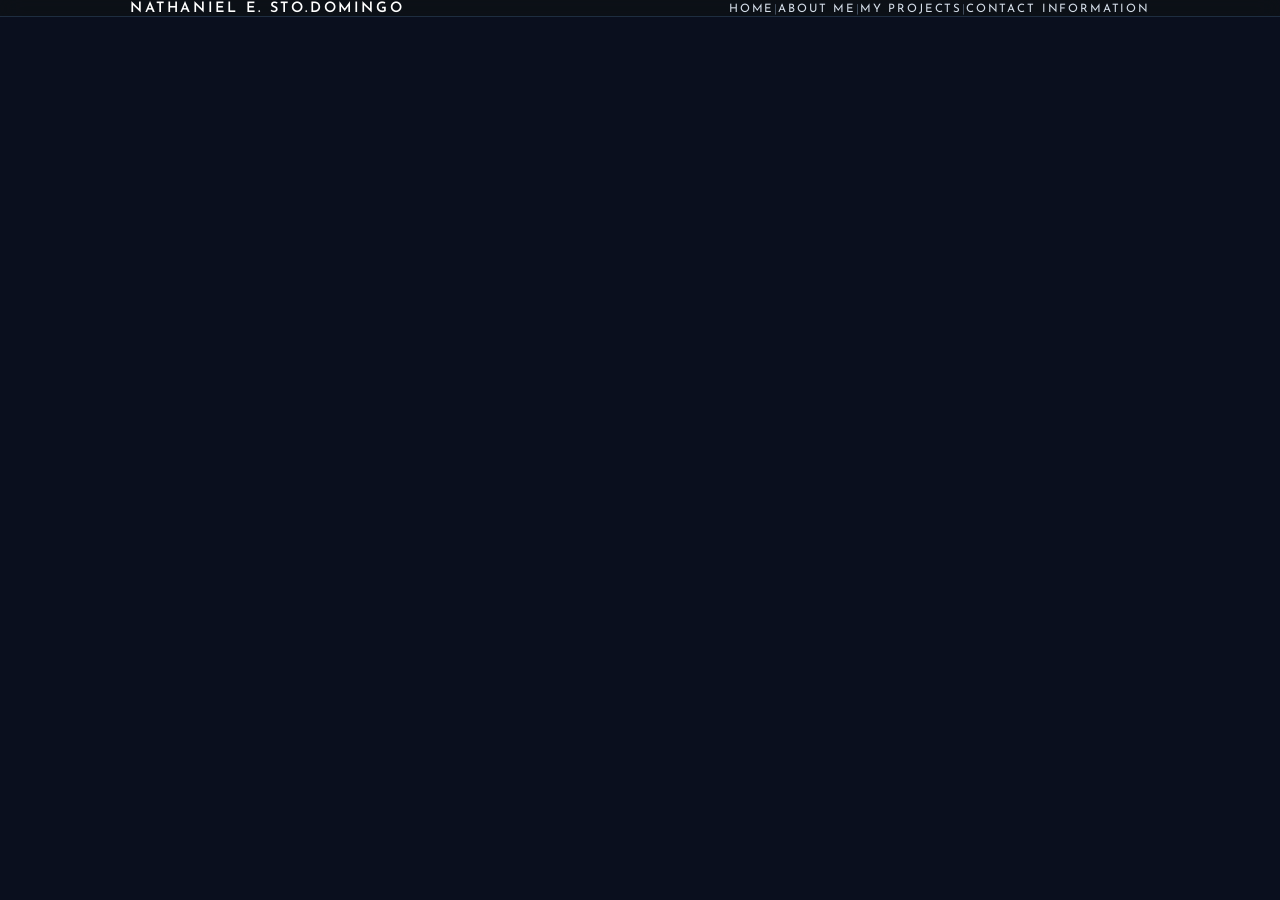
==== index.html @ 9e44f308 "Add initial HTML, CSS, and JavaScript files for portfolio website" ====
<!DOCTYPE html>
<html>
    <head>
        <title>Home Page</title>
        <link rel="stylesheet" href="styles.css">
        <meta charset="UTF-8">
        <meta name="viewport" content="width=device-width, initial-scale=1.0">
    </head>

    <body>
        <header>
            <nav class="container">
                <a href="#home" class="nav-logo">Nathaniel E. Sto.Domingo</a>
                <ul class="nav-links">
                    <li><a href="#home">Home</a></li>
                    <li><a href="#about">About Me</a></li>
                    <li><a href="#projects">My Projects</a></li>
                    <li><a href="#contact">Contact Information</a></li>
                </ul>
            </nav>
        </header>

            <main>
                <section id="home"></section>
                <section id="projects"></section>
                <section id="about"></section>
                <section id="contact"></section>
            </main>

        <footer></footer>

        <script src="script.js"></script>
    </body>
</html>
---- styles.css ----
@import url('https://fonts.googleapis.com/css2?family=Cormorant+Garamond:wght@400;600;700&family=Josefin+Sans:wght@300;400;600&display=swap');

:root {
    --background: #0A0F1E;
    --surface: #131a24;
    --border: #1e2d40;
    --gold:#c9a96e;
    --gold-light: #e8c98a;
    --white: #ffffff;
    --text: #d4dde8;
    --text-dim: #7a8fa6;

    --font-display: 'Cormorant Garamond', serif;
    --font-ui: 'Josefin Sans', sans-serif;
}

*, *::before, *::after {
    box-sizing: border-box;
    margin: 0;
    padding: 0;
}

html {
    scroll-behavior: smooth;
}

body {
    background-color: var(--background);
    color: var(--text);
    font-family: var(--font-ui);
    font-weight: 300;
    letter-spacing: 0.04em;
}

a {
    text-decoration: none;
    color: inherit;
}

ul {
    list-style:none;
}

.container {
    max-width: 1100px;
    margin: 0 auto;
    padding: 0 40px;
}

header {
    position: sticky;
    top: 0;
    z-index: 100;
    background: rgba(13,17,23,0.9);
    backdrop-filter: blur(10px);
    border-bottom: 1px solid var(--border);
}

nav {
    display: flex;
    align-items: center;
    justify-content: space-between;
    padding: 20px 40px;
}

.nav-logo {
    font-family: var(--font-ui);
    font-size: 0.9rem;
    font-weight: 600;
    letter-spacing: 0.18em;
    text-transform: uppercase;
    color: var(--white);
    transition: color 0.25s;
}

.nav-logo:hover {
    color: var(--gold);
}

.nav-links {
    display: flex;
    align-items: center;
    gap: 0;
}

.nav-links li:not(:last-child)::after {
    content: '|';
    color: var(--text-dim);
    margin: 0.14px;
    font-size: 0.7rem;
}

.nav-links a {
    font-family: var(--font-ui);
    font-size: 0.72rem;
    font-weight: 400;
    letter-spacing: 0.16em;
    text-transform: uppercase;
    color: var(--text);
    position: relative;
    transition: color 0.25s;
}

.nav-links a::after {
    content: '';
    position: absolute;
    bottom: -2px;
    left: 0;
    width: 0;
    height: 1px;
    background: var(--gold);
}

.nav-links a:hover {
    color: var(--white);
}

.nav-links a:hover::after {
    width: 100%;
}
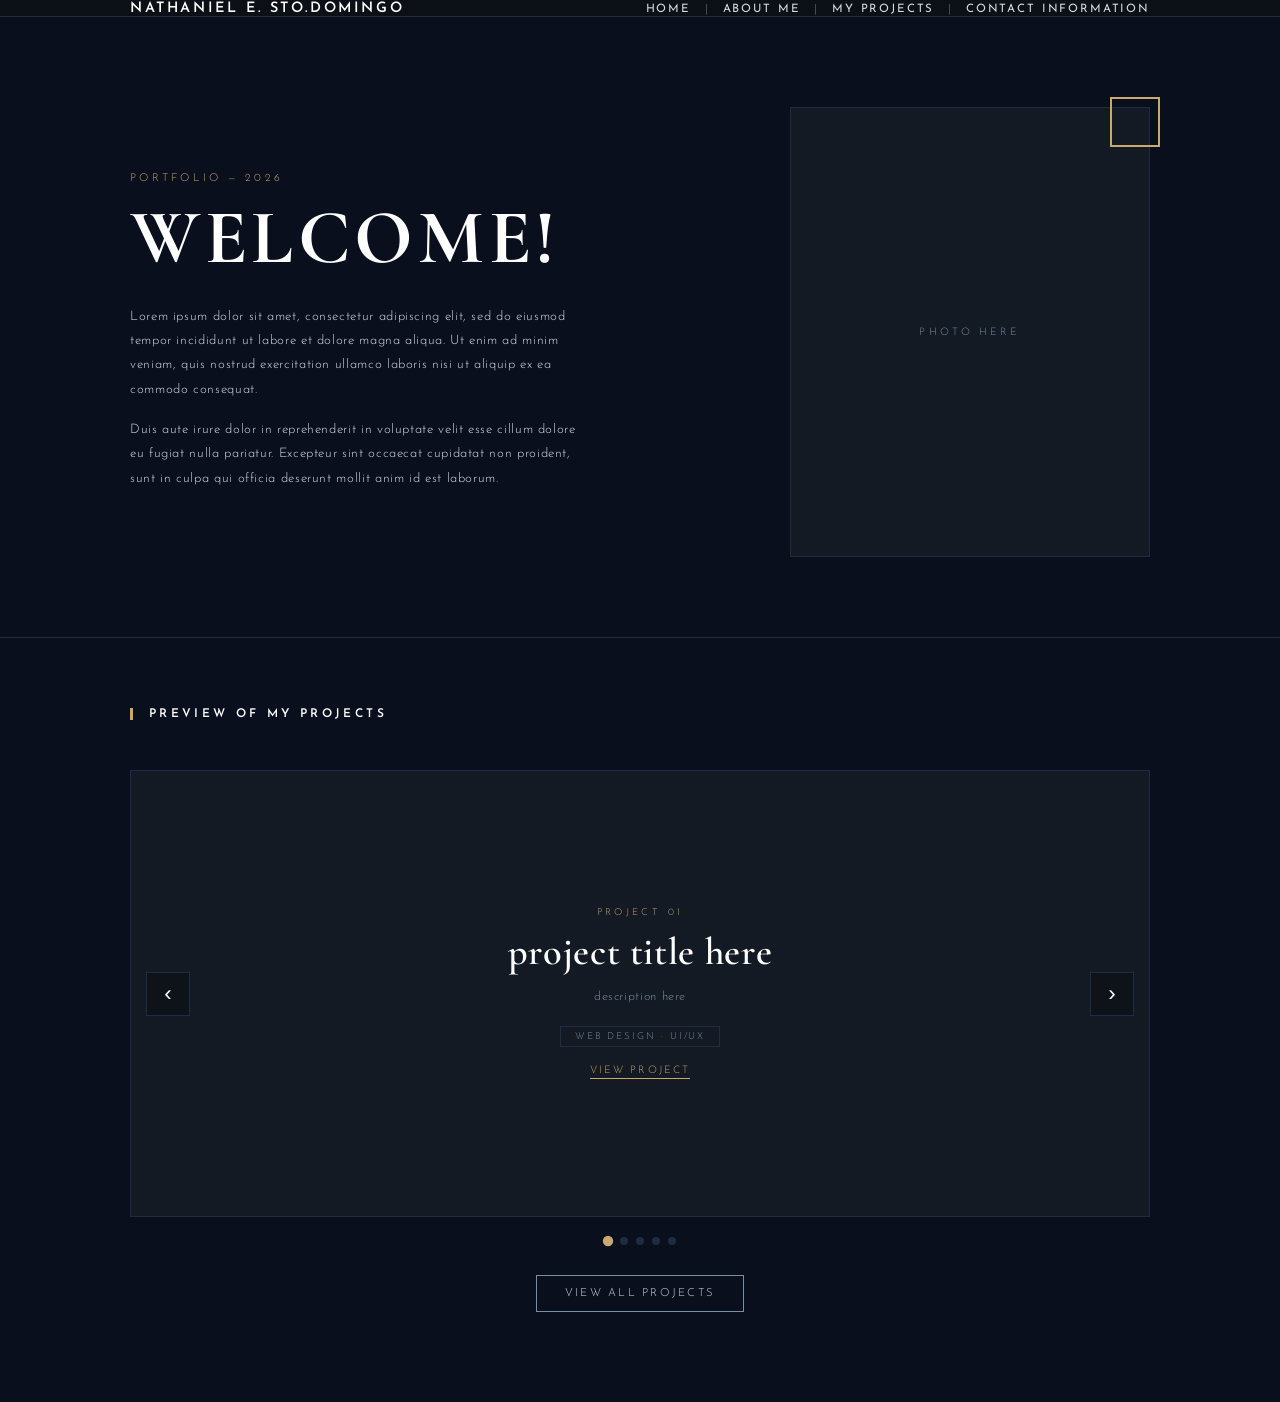
==== commit f93f3383: "finished index/homepage, added preview for projects via carousel" ====
--- a/index.html
+++ b/index.html
@@ -12,19 +12,123 @@
             <nav class="container">
                 <a href="#home" class="nav-logo">Nathaniel E. Sto.Domingo</a>
                 <ul class="nav-links">
-                    <li><a href="#home">Home</a></li>
-                    <li><a href="#about">About Me</a></li>
-                    <li><a href="#projects">My Projects</a></li>
-                    <li><a href="#contact">Contact Information</a></li>
+                    <li><a href="index.html">Home</a></li>
+                    <li><a href="about.html">About Me</a></li>
+                    <li><a href="projects.html">My Projects</a></li>
+                    <li><a href="contact.html">Contact Information</a></li>
                 </ul>
             </nav>
         </header>
 
             <main>
-                <section id="home"></section>
-                <section id="projects"></section>
-                <section id="about"></section>
-                <section id="contact"></section>
+                <section id="home">
+                    <div class="container">
+                        <div class="intro-inner">
+
+                            <div class="intro-text">
+                                <p class="intro-label">Portfolio — 2026</p>
+
+                                <h1 class="intro-title">Welcome!</h1>
+
+                                <div class="intro-body">
+                                    <p>
+                                        Lorem ipsum dolor sit amet, consectetur adipiscing elit, sed do
+                                        eiusmod tempor incididunt ut labore et dolore magna aliqua. Ut
+                                        enim ad minim veniam, quis nostrud exercitation ullamco laboris
+                                        nisi ut aliquip ex ea commodo consequat.
+                                    </p>
+
+                                    <p>
+                                        Duis aute irure dolor in reprehenderit in voluptate velit esse
+                                        cillum dolore eu fugiat nulla pariatur. Excepteur sint occaecat
+                                        cupidatat non proident, sunt in culpa qui officia deserunt mollit
+                                        anim id est laborum.
+                                    </p>
+                                </div>
+                            </div>
+
+                            <div class="intro-image">
+                                <div class="intro-image-frame">
+                                    <div class="placeholder">Photo Here</div>
+                                </div>
+                            </div>
+
+                        </div>
+                    </div>
+                </section>
+
+                <section id="projects">
+                    <div class="container">
+                        <h2 class="section-heading">Preview of my Projects</h2>
+                        
+                        <div class="carousel-wrapper">
+                            <div class="carousel-main">
+                                <div class="carousel-track-container">
+                                    <div class="carousel-track" id="carouselTrack">
+
+                                        <div class="carousel-slide">
+                                            <span class="slide-label">Project 01</span>
+                                            <h3 class="slide-title">project title here</h3>
+                                            <p class="slide-desc">description here</p>
+                                            <span class="slide-tag">Web Design · UI/UX</span>
+                                            <a href="projects.html" class="slide-link">View Project</a>
+                                        </div>
+
+                                        <div class="carousel-slide">
+                                            <span class="slide-label">Project 02</span>
+                                            <h3 class="slide-title">project title here</h3>
+                                            <p class="slide-desc">description here</p>
+                                            <span class="slide-tag">Development · React</span>
+                                            <a href="projects.html" class="slide-link">View Project</a>
+                                        </div>
+
+                                        <div class="carousel-slide">
+                                            <span class="slide-label">Project 03</span>
+                                            <h3 class="slide-title">project title here</h3>
+                                            <p class="slide-desc">description here</p>
+                                            <span class="slide-tag">Branding · Illustration</span>
+                                            <a href="projects.html" class="slide-link">View Project</a>
+                                        </div>
+
+                                        <div class="carousel-slide">
+                                            <span class="slide-label">Project 04</span>
+                                            <h3 class="slide-title">project title here</h3>
+                                            <p class="slide-desc">description here</p>
+                                            <span class="slide-tag">Data · Visualization</span>
+                                            <a href="projects.html" class="slide-link">View Project</a>
+                                        </div>
+
+                                        <div class="carousel-slide">
+                                            <span class="slide-label">Project 05</span>
+                                            <h3 class="slide-title">project title here</h3>
+                                            <p class="slide-desc">description here</p>
+                                            <span class="slide-tag">Mobile · Flutter</span>
+                                            <a href="projects.html" class="slide-link">View Project</a>
+                                        </div>
+
+                                    </div>
+                                </div>
+                                <button class="carousel-btn prev" id="prevBtn">&#8249;</button>
+                                <button class="carousel-btn next" id="nextBtn">&#8250;</button>
+                            </div>
+
+                            <div class="carousel-dots" id="carouselDots"></div>
+                            <div class="carousel-footer">
+                                <a href="projects.html" class="btn-outline">View All Projects</a>
+                            </div>
+                        </div>
+                    </div>
+
+
+                </section>
+
+                <section id="about">
+
+                </section>
+                
+                <section id="contact">
+
+                </section>
             </main>
 
         <footer></footer>
--- a/styles.css
+++ b/styles.css
@@ -86,7 +86,7 @@
 .nav-links li:not(:last-child)::after {
     content: '|';
     color: var(--text-dim);
-    margin: 0.14px;
+    margin: 0 14px;
     font-size: 0.7rem;
 }
 
@@ -109,6 +109,7 @@
     width: 0;
     height: 1px;
     background: var(--gold);
+    transition: width 0.3s ease;
 }
 
 .nav-links a:hover {
@@ -117,4 +118,269 @@
 
 .nav-links a:hover::after {
     width: 100%;
+}
+
+/*intro section*/
+
+#home {
+    padding: 90px 0 80px;
+}
+
+.intro-inner {
+    display: grid;
+    grid-template-columns: 1fr 360px;
+    gap: 60px;
+    align-items: center;
+}
+
+.intro-label {
+    font-family: var(--font-ui);
+    font-size: 0.68rem;
+    letter-spacing: 0.3em;
+    text-transform: uppercase;
+    color: var(--gold);
+    margin-bottom: 16px;
+}
+
+.intro-title {
+    font-family: var(--font-display);
+    font-size: clamp(3rem,6vw,5rem);
+    font-weight: 700;
+    color: var(--white);
+    text-transform: uppercase;
+    letter-spacing: 0.06em;
+    line-height: 1;
+    margin-bottom: 28px;
+}
+
+.intro-body {
+    font-size: 0.82rem;
+    line-height: 1.85;
+    color: var(--text);
+    max-width: 460px;
+}
+
+.intro-body p + p {
+    margin-top: 16px;
+}
+
+.intro-image {
+    position: relative;
+}
+
+.intro-image-frame {
+    width: 100%;
+    aspect-ratio: 4/5;
+    background: var(--surface);
+    border: 1px solid var(--border);
+    overflow: hidden;
+}
+
+.intro-image-frame img {
+    width: 100%;
+    height: 100%;
+    object-fit: cover;
+    display: block;
+}
+
+.placeholder {
+    width: 100%;
+    height: 100%;
+    display: flex;
+    align-items: center;
+    justify-content: center;
+    font-family: var(--font-ui);
+    font-size: 0.65rem;
+    letter-spacing: 0.3em;
+    text-transform: uppercase;
+    color: var(--text-dim);
+}
+
+.intro-image::before {
+    content: '';
+    position: absolute;
+    top: -10px;
+    right: -10px;
+    width: 50px;
+    height: 50px;
+    border-top: 2px solid var(--gold);
+    border-right: 2px solid var(--gold);
+}
+
+.intro-image::after {
+    content: '';
+    position: absolute;
+    top: -10px;
+    right: -10px;
+    width: 50px;
+    height: 50px;
+    border-bottom: 2px solid var(--gold);
+    border-left: 2px solid var(--gold);
+}
+
+/*carousel section*/
+#projects {
+    padding: 70px 0 90px;
+    border-top: 1px solid var(--border);
+}
+
+.section-heading {
+    font-family: var(--font-ui);
+    font-size: 0.75rem;
+    font-weight: 600;
+    letter-spacing: 0.28em;
+    text-transform: uppercase;
+    color: var(--white);
+    padding-left: 16px;
+    border-left: 3px solid var(--gold);
+    margin-bottom: 50px;
+}
+
+.carousel-main {
+    position: relative;
+}
+
+.carousel-track-container {
+    overflow: hidden;
+    border: 1px solid var(--border);
+    background: var(--surface);
+}
+
+.carousel-track {
+    display: flex;
+    transition: transform 0.5s cubic-bezier(0.4,0,0.2,1);
+}
+
+.carousel-slide {
+    min-width: 100%;
+    aspect-ratio: 16/7;
+    display: flex;
+    flex-direction: column;
+    align-items: center;
+    justify-content: center;
+    gap: 12px;
+    padding: 40px;
+}
+
+.slide-label {
+    font-family: var(--font-ui);
+    font-size: 0.6rem;
+    letter-spacing: 0.35em;
+    text-transform: uppercase;
+    color: var(--gold);
+}
+
+.slide-title {
+    font-family: var(--font-display);
+    font-size: clamp(1.6rem,3vw,2.4rem);
+    font-weight: 600;
+    color: var(--white);
+    text-align: center;
+}
+
+.slide-desc {
+    font-size: 0.78rem;
+    color: var(--text-dim);
+    text-align: center;
+    max-width: 480px;
+    line-height: 1.7;
+}
+
+.slide-tag {
+    font-family: var(--font-ui);
+    font-size: 0.6rem;
+    letter-spacing: 0.2em;
+    text-transform: uppercase;
+    padding: 5px 14px;
+    border: 1px solid var(--border);
+    color: var(--text-dim);
+    margin-top: 6px;
+}
+
+.carousel-btn {
+    position: absolute;
+    top: 50%;
+    transform: translateY(-50%);
+    width: 44px;
+    height: 44px;
+    background: rgba(13,17,23,0.8);
+    border: 1px solid var(--border);
+    color: var(--white);
+    font-size: 1.4rem;
+    cursor: pointer;
+    display: flex;
+    align-items: center;
+    justify-content: center;
+    transition: background 0.2s, border-color 0.2s, color 0.2s;
+    z-index: 10;
+}
+
+.carousel-btn:hover {
+    background: var(--gold);
+    border-color: var(--gold);
+    color: var(--background);
+}
+
+.carousel-btn.prev {left: 16px; right: auto;}
+.carousel-btn.next {right: 16px; left: auto;}
+
+.carousel-dots {
+    display: flex;
+    justify-content: center;
+    gap: 8px;
+    margin-top: 20px;
+}
+
+.dot {
+    width: 8px;
+    height: 8px;
+    border-radius: 50%;
+    background: var(--border);
+    border: none;
+    cursor: pointer;
+    transition: background 0.25s, transform 0.25s;
+    padding: 0;
+}
+
+.dot.active {
+    background: var(--gold);
+    transform: scale(1.3);
+}
+
+.slide-link {
+    font-family: var(--font-ui);
+    font-size: 0.65rem;
+    letter-spacing: 0.2em;
+    text-transform: uppercase;
+    color: var(--gold);
+    border-bottom: 1px solid var(--gold);
+    padding-bottom: 2px;
+    margin-top: 6px;
+    transition: color 0.2s;
+}
+
+.slide-link:hover {
+    color: var(--gold-light);
+}
+
+.carousel-footer {
+    display: flex;
+    justify-content: center;
+    margin-top: 30px;
+}
+
+.btn-outline {
+    font-family: var(--font-ui);
+    font-size: 0.7rem;
+    letter-spacing: 0.2em;
+    text-transform: uppercase;
+    padding: 12px 28px;
+    border: 1px solid var(--text-dim);
+    color: var(--text);
+    transition: border-color 0.25s, color 0.25s;
+}
+
+.btn-outline:hover {
+    border-color: var(--gold);
+    color: var(--gold);
 }
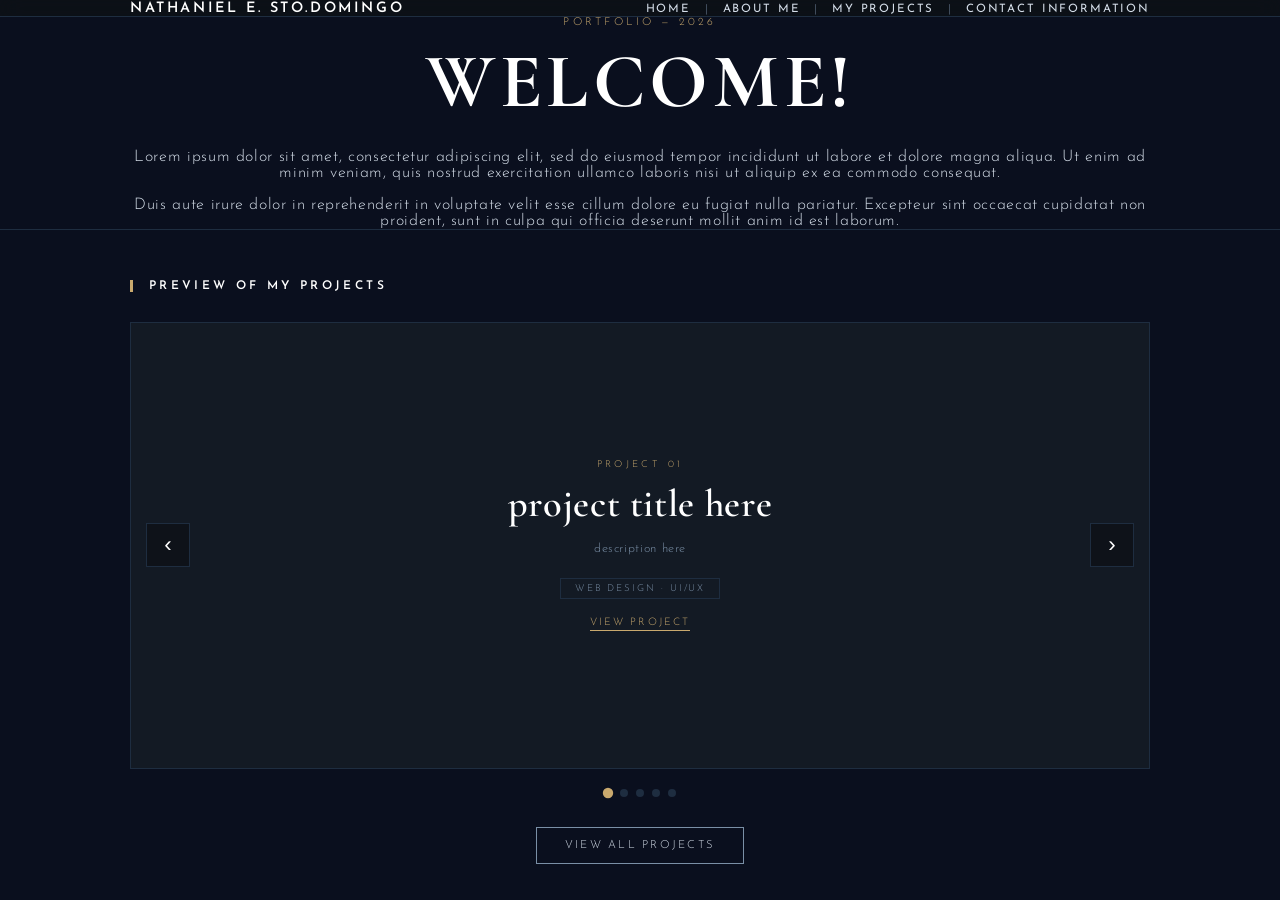
==== commit b12f54f0: "optimized code, fixed some errors" ====
--- a/index.html
+++ b/index.html
@@ -21,7 +21,7 @@
         </header>
 
             <main>
-                <section id="home">
+                <section id="home" class="page-section">
                     <div class="container">
                         <div class="intro-inner">
 
@@ -47,19 +47,15 @@
                                 </div>
                             </div>
 
-                            <div class="intro-image">
-                                <div class="intro-image-frame">
-                                    <div class="placeholder">Photo Here</div>
-                                </div>
-                            </div>
-
                         </div>
                     </div>
                 </section>
 
-                <section id="projects">
+                <hr class="divider">
+
+                <section id="projects" class="page-section page-section--bordered">
                     <div class="container">
-                        <h2 class="section-heading">Preview of my Projects</h2>
+                        <h2 class="block-heading">Preview of my Projects</h2>
                         
                         <div class="carousel-wrapper">
                             <div class="carousel-main">
--- a/styles.css
+++ b/styles.css
@@ -47,6 +47,43 @@
     padding: 0 40px;
 }
 
+.page-section {
+    padding: 70 0 90px;
+}
+
+.page-section-bordered {
+    border-top: 1px solid var(--border);
+}
+
+.block-heading {
+    font-family: var(--font-ui);
+    font-size: 0.75rem;
+    font-weight: 600;
+    letter-spacing: 0.28em;
+    text-transform: uppercase;
+    color: var(--white);
+    padding-left: 16px;
+    border-left: 3px solid var(--gold);
+    margin-bottom: 30px;
+}
+
+.page-title {
+    font-family: var(--font-display);
+    font-size: clamp(2.5rem,5vw,4rem);
+    font-weight: 700;
+    color: var(--white);
+    text-transform: uppercase;
+    letter-spacing: 0.06em;
+    line-height: 1;
+    margin-bottom: 24px;
+}
+
+.divider {
+    border: none;
+    border-top: 1px solid var(--border);
+    margin-bottom: 50px;
+}
+
 header {
     position: sticky;
     top: 0;
@@ -120,17 +157,36 @@
     width: 100%;
 }
 
+.image-frame {
+    width: 100%;
+    background: var(--surface);
+    border: 1px solid var(--border);
+    overflow: hidden;
+}
+
+.image-frame img {
+    width: 100%;
+    height: 100%;
+    object-fit: cover;
+    display: block;
+}
+
+.image-frame-portrait {aspect-ratio:4/5;}
+.image-frame-tall {aspect-ratio:3/4};
+.image-frame-square {aspect-ratio:1/1};
+
 /*intro section*/
-
-#home {
-    padding: 90px 0 80px;
-}
-
 .intro-inner {
     display: grid;
-    grid-template-columns: 1fr 360px;
-    gap: 60px;
-    align-items: center;
+    grid-template-columns: 1fr;
+    max-width: 700px;
+    margin: 0 auto;
+    text-align: center;
+}
+
+.intro-text {
+    text-align: center;
+    margin: 0 auto;
 }
 
 .intro-label {
@@ -154,33 +210,16 @@
 }
 
 .intro-body {
-    font-size: 0.82rem;
-    line-height: 1.85;
-    color: var(--text);
-    max-width: 460px;
+    max-width: 100%;
+    text-align: center;
+}
+
+.intro-body p {
+    text-align: center;
 }
 
 .intro-body p + p {
     margin-top: 16px;
-}
-
-.intro-image {
-    position: relative;
-}
-
-.intro-image-frame {
-    width: 100%;
-    aspect-ratio: 4/5;
-    background: var(--surface);
-    border: 1px solid var(--border);
-    overflow: hidden;
-}
-
-.intro-image-frame img {
-    width: 100%;
-    height: 100%;
-    object-fit: cover;
-    display: block;
 }
 
 .placeholder {
@@ -196,46 +235,7 @@
     color: var(--text-dim);
 }
 
-.intro-image::before {
-    content: '';
-    position: absolute;
-    top: -10px;
-    right: -10px;
-    width: 50px;
-    height: 50px;
-    border-top: 2px solid var(--gold);
-    border-right: 2px solid var(--gold);
-}
-
-.intro-image::after {
-    content: '';
-    position: absolute;
-    top: -10px;
-    right: -10px;
-    width: 50px;
-    height: 50px;
-    border-bottom: 2px solid var(--gold);
-    border-left: 2px solid var(--gold);
-}
-
 /*carousel section*/
-#projects {
-    padding: 70px 0 90px;
-    border-top: 1px solid var(--border);
-}
-
-.section-heading {
-    font-family: var(--font-ui);
-    font-size: 0.75rem;
-    font-weight: 600;
-    letter-spacing: 0.28em;
-    text-transform: uppercase;
-    color: var(--white);
-    padding-left: 16px;
-    border-left: 3px solid var(--gold);
-    margin-bottom: 50px;
-}
-
 .carousel-main {
     position: relative;
 }
@@ -383,4 +383,128 @@
 .btn-outline:hover {
     border-color: var(--gold);
     color: var(--gold);
+}
+
+/*about me page*/
+.about-top {
+    display: grid;
+    grid-template-columns: 1fr;
+    max-width: 750px;
+    margin: 0 auto;
+    text-align: center;
+}
+
+.about-text {
+    text-align: center;
+    margin: 0 auto;
+}
+
+.about-bio {
+    text-align: center;
+}
+
+.about-bio + .about-bio {
+    margin-top: 14px;
+}
+
+.about-bottom {
+    display: grid;
+    grid-template-columns: 200px 1fr;
+    gap: 60px;
+    align-items: start;
+    max-width: 750px;
+    margin: 0 auto;
+}
+
+.about-subtitle {
+    font-family: var(--font-display);
+    font-size: 1.6rem;
+    font-weight: 600;
+    color: var(--white);
+    text-transform: uppercase;
+    letter-spacing: 0.06em;
+    margin-bottom: 20px;
+}
+
+.skills-list {
+    display: flex;
+    flex-direction: column;
+    gap: 8px;
+}
+
+.skills-list li {
+    font-family: var(--font-ui);
+    font-size: 0.75rem;
+    letter-spacing: 0.1em;
+    color: var(--text);
+    display: flex;
+    align-items: center;
+    gap: 8px;
+}
+
+.skills-list li::before {
+    content: '·';
+    color: var(--gold);
+    font-size: 1.1rem;
+    line-height: 1;
+}
+
+.certs-grid {
+    display: grid;
+    grid-template-columns: repeat(4,1fr);
+    gap: 20px;
+}
+
+.cert-item {
+    display: flex;
+    flex-direction: column;
+    align-items: center;
+    gap: 8px;
+}
+
+.cert-label {
+    font-family: var(--font-ui);
+    font-size: 0.6rem;
+    letter-spacing: 0.15em;
+    text-transform: uppercase;
+    color: var(--text-dim);
+    text-align: center;
+}
+
+/*contact info page*/
+.contact-header {
+    margin-bottom:30px;
+}
+
+.contact-subtitle {
+    font-family: var(--font-ui);
+    font-size: 0.75rem;
+    letter-spacing: 0.15em;
+    color: var(--text-dim);
+}
+
+.contact-block {
+    margin-bottom: 50px;
+}
+
+.contact-item {
+    display: flex;
+    flex-direction: column;
+    gap: 4px;
+    margin-bottom: 24px;
+}
+
+.contact-link {
+    font-family: var(--font-ui);
+    font-size: 0.82rem;
+    letter-spacing: 0.08em;
+    color: var(--white);
+    text-decoration: underline;
+    text-underline-offset: 4px;
+    text-decoration-color: var(--gold);
+    transition: color 0.2s;
+}
+
+.contact-link:hover {
+    color: var(--gold)
 }
